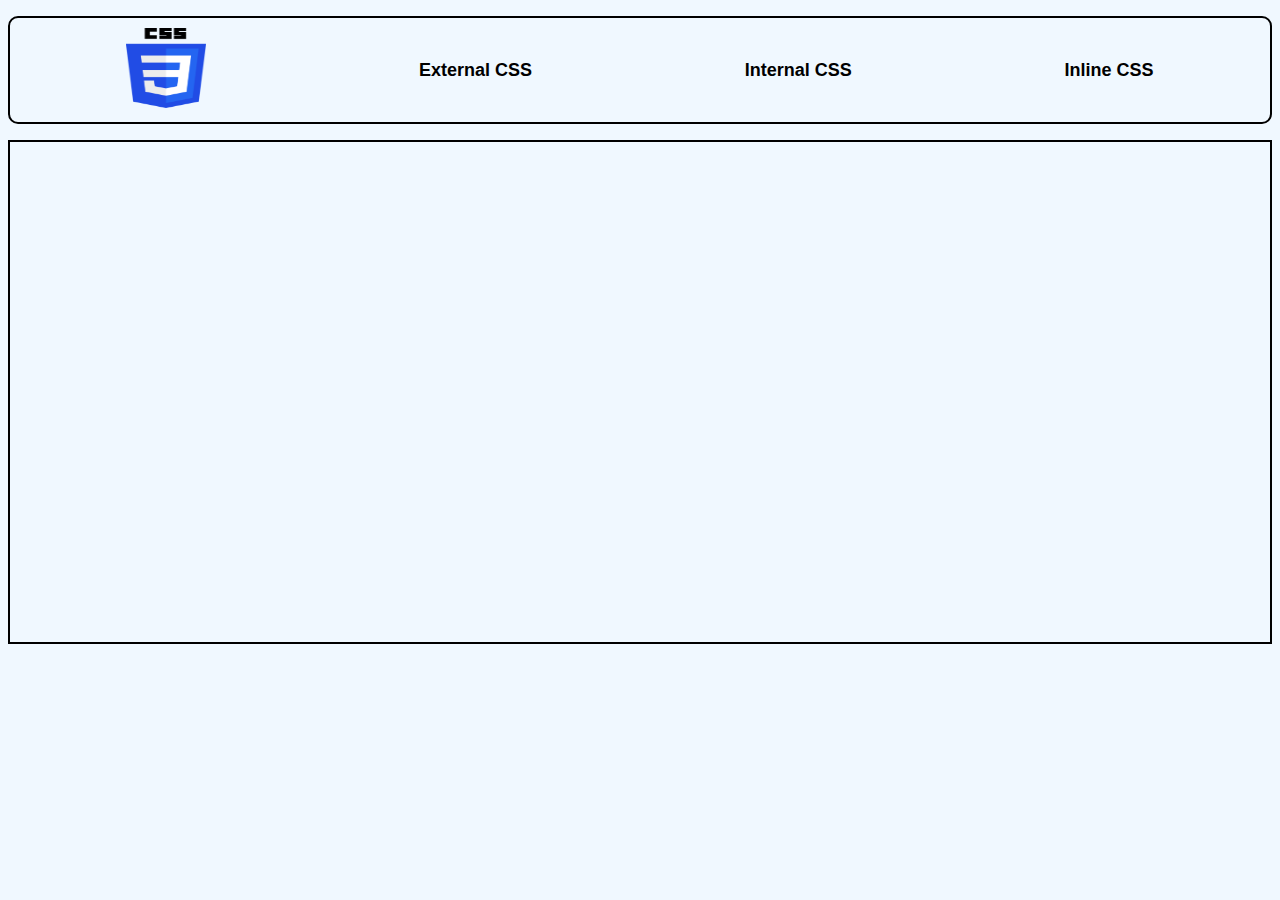
==== index.html @ c7234670 "add files to github site" ====
<!DOCTYPE html>
<html lang="en">
<head>
    <meta charset="UTF-8">
    <meta name="viewport" content="width=device-width, initial-scale=1.0">
    <title>External CSS</title>
    <link rel="shortcut icon" href="./imges/CSS-logo.png" type="image/x-icon">
    <link rel="stylesheet" href="style.css">
</head>
<body>
    <header>
        <div>
            <ul>
                <li><a href=""><img src="./imges/CSS-logo.png" alt="CSS-LOGO" title="CSS Logo" width="80" height="80"></a></li>
                <li> <a class="anchor-tag" href="#">External CSS</a></li>
                <li><a class="anchor-tag" href="internal.html">Internal CSS</a></li>
                <li><a class="anchor-tag" href="inline.html">Inline CSS</a></li>
            </ul>
        </div>
    </header>
    <section class="container-body">

    </section>
</body>
</html>
---- style.css ----
*{
    background-color: aliceblue;
    font-family: Arial, Helvetica, sans-serif;
    font-weight: 100;
}
header ul{
    display: flex;
    justify-content: space-around;
    align-items: center;
    border: 2px solid black;
    border-radius: 10px;
    padding: 10px;
    /* background-color: red; */
}
li{
    list-style-type: none;
}
.anchor-tag{
    text-decoration: none;
    font-weight: bold;
    font-size: large;
    color: black; 
}

.anchor-tag:hover{
    color:  blue;
}

.container-body{
    border: 2px solid black;
    height: 500px;
}
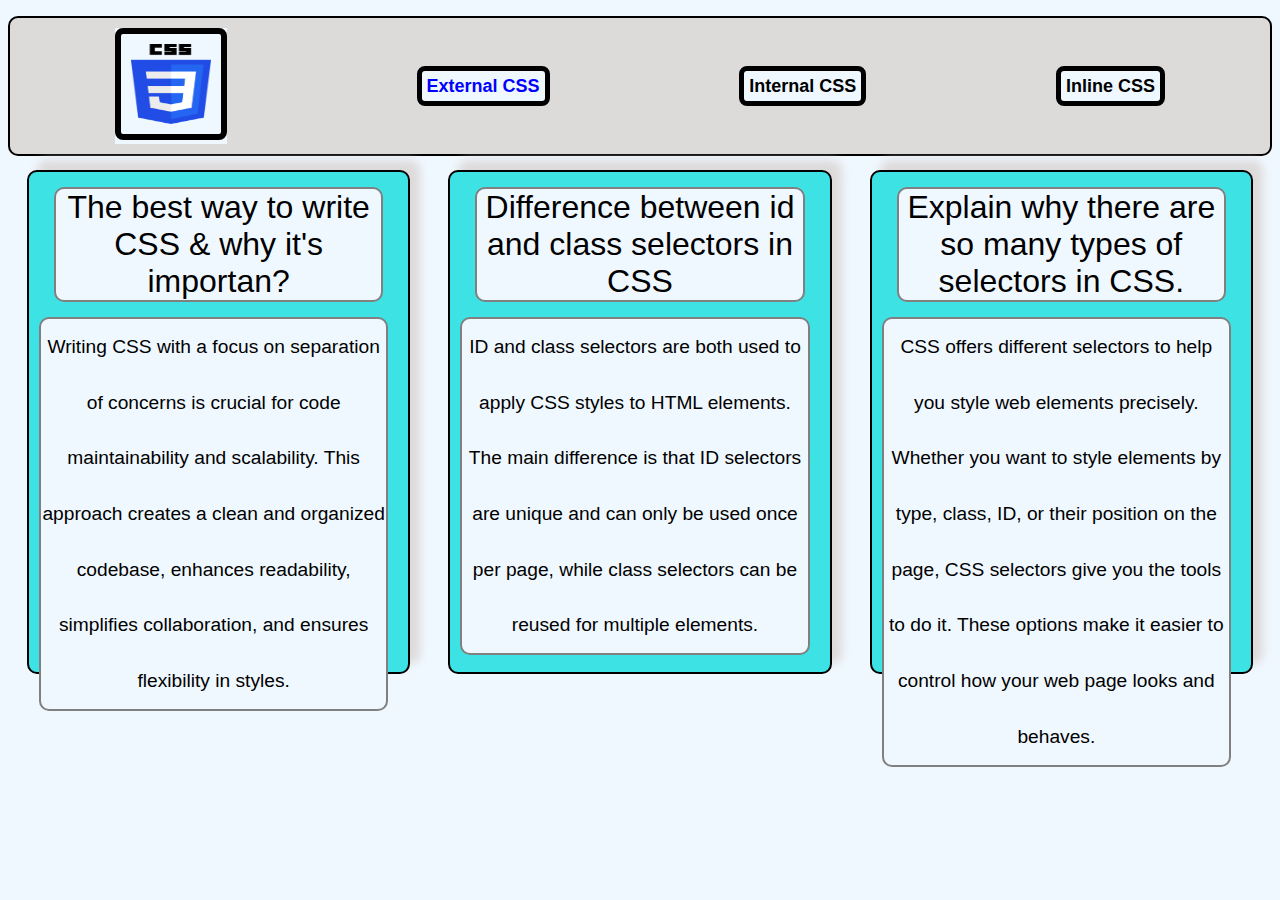
==== commit 47384881: "add code and update all files now ready to uploaad on git-hub" ====
--- a/index.html
+++ b/index.html
@@ -1,25 +1,67 @@
 <!DOCTYPE html>
 <html lang="en">
-<head>
-    <meta charset="UTF-8">
-    <meta name="viewport" content="width=device-width, initial-scale=1.0">
+  <head>
+    <meta charset="UTF-8" />
+    <meta name="viewport" content="width=device-width, initial-scale=1.0" />
     <title>External CSS</title>
-    <link rel="shortcut icon" href="./imges/CSS-logo.png" type="image/x-icon">
-    <link rel="stylesheet" href="style.css">
-</head>
-<body>
+    <link rel="shortcut icon" href="./imges/CSS-logo.png" type="image/x-icon" />
+    <link rel="stylesheet" href="style.css" />
+  </head>
+  <body>
     <header>
-        <div>
-            <ul>
-                <li><a href=""><img src="./imges/CSS-logo.png" alt="CSS-LOGO" title="CSS Logo" width="80" height="80"></a></li>
-                <li> <a class="anchor-tag" href="#">External CSS</a></li>
-                <li><a class="anchor-tag" href="internal.html">Internal CSS</a></li>
-                <li><a class="anchor-tag" href="inline.html">Inline CSS</a></li>
-            </ul>
-        </div>
+      <div>
+        <ul>
+          <li>
+            <a href="./index.html"
+              ><img
+                src="./imges/CSS-logo.png"
+                alt="CSS-LOGO"
+                title="CSS Logo"
+                width="80"
+                height="80"
+            /></a>
+          </li>
+          <li>
+            <a id="anchor-tag" class="anchor-tag" href="#">External CSS</a>
+          </li>
+          <li><a class="anchor-tag" href="internal.html">Internal CSS</a></li>
+          <li><a class="anchor-tag" href="inline.html">Inline CSS</a></li>
+        </ul>
+      </div>
     </header>
     <section class="container-body">
-
+      <div class="columns">
+        <h1 class="headings">The best way to write CSS & why it's importan?</h1>
+        <p class="content">
+          Writing CSS with a focus on separation of concerns is crucial for code
+          maintainability and scalability. This approach creates a clean and
+          organized codebase, enhances readability, simplifies collaboration,
+          and ensures flexibility in styles.
+        </p>
+      </div>
+      <div class="columns">
+        <h1 class="headings">
+          Difference between id and class selectors in CSS
+        </h1>
+        <p class="content">
+          ID and class selectors are both used to apply CSS styles to HTML
+          elements. The main difference is that ID selectors are unique and can
+          only be used once per page, while class selectors can be reused for
+          multiple elements.
+        </p>
+      </div>
+      <div class="columns">
+        <h1 class="headings">
+          Explain why there are so many types of selectors in CSS.
+        </h1>
+        <p class="content">
+          CSS offers different selectors to help you style web elements
+          precisely. Whether you want to style elements by type, class, ID, or
+          their position on the page, CSS selectors give you the tools to do it.
+          These options make it easier to control how your web page looks and
+          behaves.
+        </p>
+      </div>
     </section>
-</body>
-</html>+  </body>
+</html>
--- a/style.css
+++ b/style.css
@@ -10,7 +10,7 @@
     border: 2px solid black;
     border-radius: 10px;
     padding: 10px;
-    /* background-color: red; */
+    background-color: rgb(221, 218, 218);
 }
 li{
     list-style-type: none;
@@ -19,7 +19,10 @@
     text-decoration: none;
     font-weight: bold;
     font-size: large;
-    color: black; 
+    color: black;
+    padding: 5px; 
+    border: 5px solid black;
+    border-radius: 8px;
 }
 
 .anchor-tag:hover{
@@ -27,6 +30,39 @@
 }
 
 .container-body{
+    height: 500px;
+    display: flex;
+    justify-content: space-around;
+    align-items: center;
+}
+.columns{
+    width: 30%;
     border: 2px solid black;
+    border-radius: 10px;
     height: 500px;
+    box-shadow: 10px -10px 10px rgb(221, 218, 218);
+    text-align: center;
+    font-family: 'Times New Roman', Times, serif;
+    background-color: rgba(13, 221, 221, 0.788);
+}
+.headings{
+    border: 2px solid grey;
+    border-radius: 10px;
+    margin: 15px 25px 15px 25px;
+}
+.content{
+        border: 2px solid grey;
+        border-radius: 10px;
+        font-size: larger;
+        line-height: 2.9;
+        margin: 0px 20px 10px 10px ;
+}
+#anchor-tag{
+    color: blue;
+}
+
+img{
+    border: 6px solid black;
+    border-radius: 8px;
+    padding: 10px;
 }